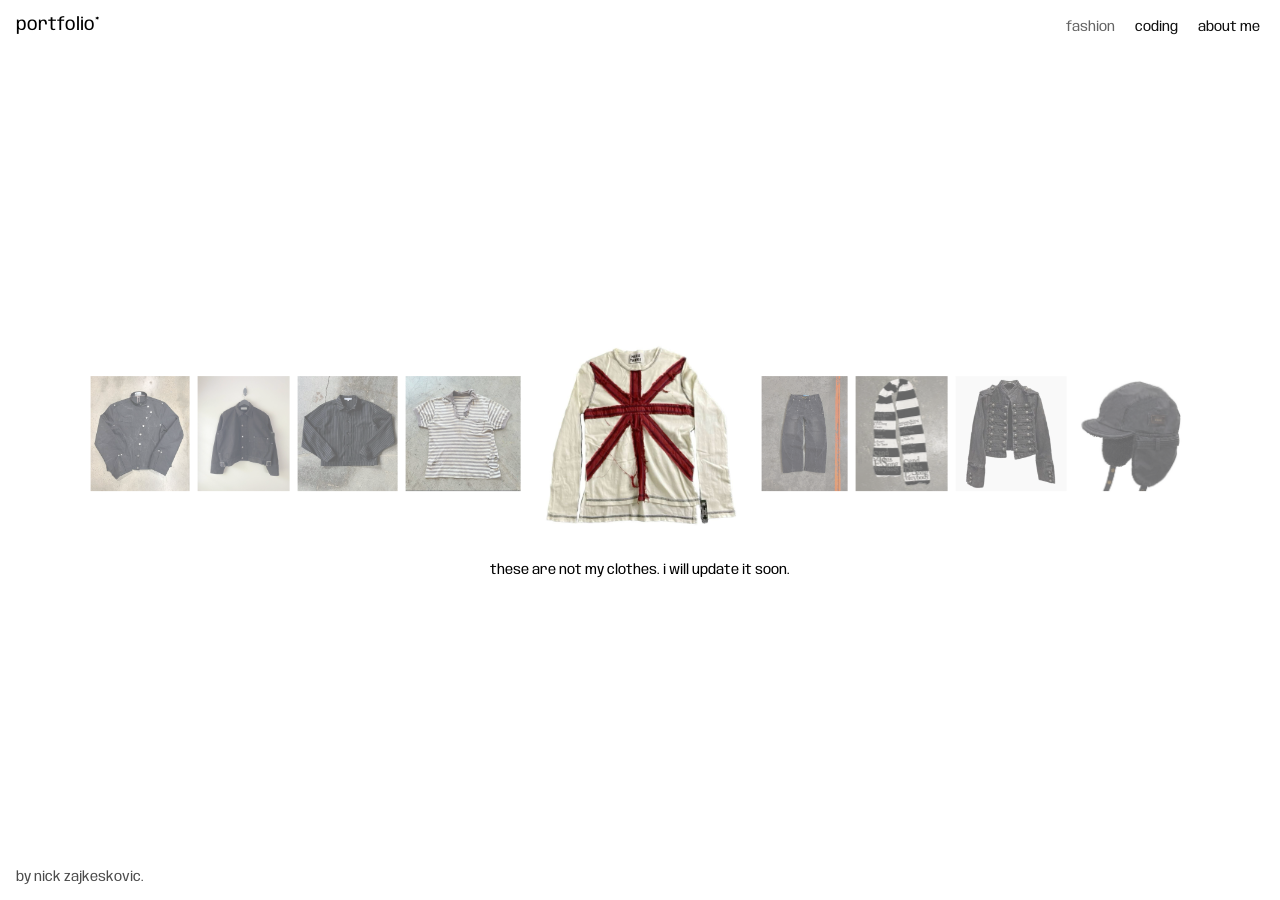
==== docs/index.html @ b52ccbbb "rename directory due to pages issue" ====
<!DOCTYPE html>
<html lang="en">
<head>
  <meta charset="UTF-8" />
  <meta name="viewport" content="width=device-width, initial-scale=1" />
  <title>portfolio*</title>
  <link rel="stylesheet" href="styles.css" />

  <link rel="icon" href="../img/wack.jpg">
  <link rel="preconnect" href="https://fonts.googleapis.com">
  <link rel="preconnect" href="https://fonts.gstatic.com" crossorigin>
  <link href="https://fonts.googleapis.com/css2?family=Anybody:ital,wght@0,100..900;1,100..900&display=swap" rel="stylesheet">
</head>
<body>

  <p class="title">portfolio*</p>
  <p class="author">by nick zajkeskovic.</p>

  <div class="top-nav">
    <a class="current-nav" href="index.html">fashion</a>
    <a href="coding.html">coding</a>
    <a href="about.html">about me</a>
  </div>

  <main class="container">
    <div class="carousel-track-fashion">
      <article class="card">
        <img src="../img/garment1.jpg" alt="garment" />
      </article>
      <article class="card">
        <img src="../img/garment2.jpg" alt="garment" />
      </article>
      <article class="card">
        <img src="../img/garment3.jpg" alt="garment" />
      </article>
      <article class="card">
        <img src="../img/garment4.jpg" alt="garment" />
      </article>
      <article class="display-card">
        <img class="display-card" src="../img/garment5.jpg" alt="garment" />
      </article>
      <article class="card">
        <img src="../img/garment6.jpg" alt="garment" />
      </article>
      <article class="card">
        <img src="../img/garment7.jpg" alt="garment" />
      </article>
      <article class="card">
        <img src="../img/garment8.jpg" alt="garment" />
      </article>
      <article class="card">
        <img src="../img/garment9.jpg" alt="garment" />
      </article>
    </div>
    <p class="caption">these are not my clothes. i will update it soon.</p>
  </main>

  <script src="script.js"></script>
</body>
</html>
---- docs/styles.css ----
/* reset */
* {
  box-sizing: border-box;
  margin: 0;
  padding: 0;
}

body {
  font-family: "Anybody", sans-serif;
  height: 100vh;
  overflow: hidden;
  background: #fff;
}

/* title: top left */
.title {
  position: fixed;
  top: 16px;
  left: 16px;
  font-size: 1.1rem;
}

/* author: bottom left */
.author {
  position: fixed;
  bottom: 16px;
  left: 16px;
  font-size: 0.85rem;
  opacity: 0.7;
}

/* image container: centered horizontally & vertically */
.container {
  position: absolute;
  top: 50%;
  left: 50%;
  transform: translate(-50%, -50%);
  display: flex;
  flex-direction: column;
  justify-content: center;
  align-items: center;
  gap: 8px;
  padding: 8px;
}

/* fashion */
.carousel-track-fashion {
    display: flex;
    align-items: center;
    gap: 0.5em;
}

.carousel-track-fashion .display-card {
  display: flex;
  flex-direction: row;
  align-items: center;
  gap: 2em;
}

.carousel-track-fashion .display-card img {
  max-height: 225px;
  max-width: 225px;
  object-fit: cover;
  flex-shrink: 0;
}

.carousel-track-fashion .card img{
  max-height: 115px;
  max-width: 115px;
  object-fit: cover;
  flex-shrink: 0;
  opacity: 0.6;
}

/* coding */
.carousel-track-coding {
  position: relative;
  display: flex;
  flex-direction: column;
  align-items: center;
  gap: 2em;
}

.carousel-track-coding .display-card img {
  height: 225px;
  width: 225px;
  object-fit: cover;
  flex-shrink: 0;
}

.carousel-track-coding .display-card {
  display: flex;
  flex-direction: row;
  align-items: center;
  gap: 2em;
}

.carousel-track-coding .display-card .project-title {
  font-size: 1rem;
}

.carousel-track-coding .display-card .description {
  font-size: 0.85rem;
}
.carousel-track-coding .card img {
  height: 115px;
  width: 115px;
  object-fit: cover;
  flex-shrink: 0;
  opacity: 0.6;
}

.carousel-track-coding .card p {
  display: none;
}

/* make the container stick to the top-right */
.top-nav {
  display: flex;
  gap: 20px;
  position: absolute;
  top: 20px;         
  right: 20px;     
  font-family: 'Anybody', sans-serif;
  font-size: 0.85rem;
}

.top-nav a {
  text-decoration: none;
  cursor: pointer;
  color: #111;
  transition: color 0.3s ease;
}

.top-nav a:hover {
  color: #656565;
}

a {
  color: inherit;
  cursor: pointer;
}

.top-nav .current-nav {
  color: #656565;
}

.caption {
  padding-top: 0.5em;
  font-size: 0.85rem;
}
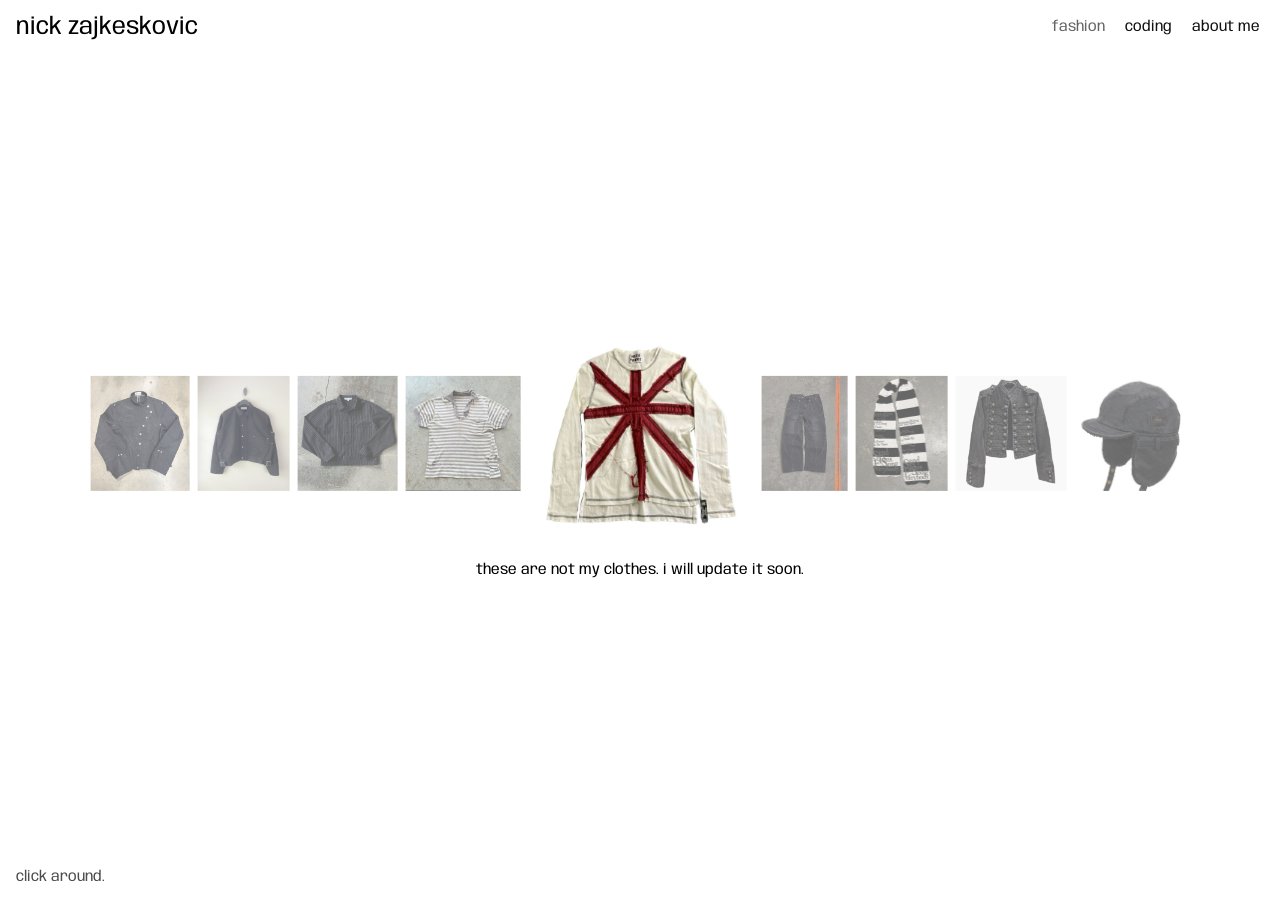
==== commit 217b6465: "slight changes" ====
--- a/docs/index.html
+++ b/docs/index.html
@@ -3,18 +3,18 @@
 <head>
   <meta charset="UTF-8" />
   <meta name="viewport" content="width=device-width, initial-scale=1" />
-  <title>portfolio*</title>
+  <title>nick zajkeskovic</title>
   <link rel="stylesheet" href="styles.css" />
 
-  <link rel="icon" href="../img/wack.jpg">
+  <link rel="icon" href="img/wack.jpg">
   <link rel="preconnect" href="https://fonts.googleapis.com">
   <link rel="preconnect" href="https://fonts.gstatic.com" crossorigin>
   <link href="https://fonts.googleapis.com/css2?family=Anybody:ital,wght@0,100..900;1,100..900&display=swap" rel="stylesheet">
 </head>
 <body>
 
-  <p class="title">portfolio*</p>
-  <p class="author">by nick zajkeskovic.</p>
+  <p class="title">nick zajkeskovic</p>
+  <p class="author">click around.</p>
 
   <div class="top-nav">
     <a class="current-nav" href="index.html">fashion</a>
@@ -25,31 +25,31 @@
   <main class="container">
     <div class="carousel-track-fashion">
       <article class="card">
-        <img src="../img/garment1.jpg" alt="garment" />
+        <img src="img/garment1.jpg" alt="garment" />
       </article>
       <article class="card">
-        <img src="../img/garment2.jpg" alt="garment" />
+        <img src="img/garment2.jpg" alt="garment" />
       </article>
       <article class="card">
-        <img src="../img/garment3.jpg" alt="garment" />
+        <img src="img/garment3.jpg" alt="garment" />
       </article>
       <article class="card">
-        <img src="../img/garment4.jpg" alt="garment" />
+        <img src="img/garment4.jpg" alt="garment" />
       </article>
       <article class="display-card">
-        <img class="display-card" src="../img/garment5.jpg" alt="garment" />
+        <img class="display-card" src="img/garment5.jpg" alt="garment" />
       </article>
       <article class="card">
-        <img src="../img/garment6.jpg" alt="garment" />
+        <img src="img/garment6.jpg" alt="garment" />
       </article>
       <article class="card">
-        <img src="../img/garment7.jpg" alt="garment" />
+        <img src="img/garment7.jpg" alt="garment" />
       </article>
       <article class="card">
-        <img src="../img/garment8.jpg" alt="garment" />
+        <img src="img/garment8.jpg" alt="garment" />
       </article>
       <article class="card">
-        <img src="../img/garment9.jpg" alt="garment" />
+        <img src="img/garment9.jpg" alt="garment" />
       </article>
     </div>
     <p class="caption">these are not my clothes. i will update it soon.</p>
--- a/docs/styles.css
+++ b/docs/styles.css
@@ -17,7 +17,8 @@
   position: fixed;
   top: 16px;
   left: 16px;
-  font-size: 1.1rem;
+  font-size: 1.45rem;
+  z-index: 10; /* Added z-index to ensure it stays above content */
 }
 
 /* author: bottom left */
@@ -25,8 +26,9 @@
   position: fixed;
   bottom: 16px;
   left: 16px;
-  font-size: 0.85rem;
+  font-size: 0.9rem;
   opacity: 0.7;
+  z-index: 10;
 }
 
 /* image container: centered horizontally & vertically */
@@ -96,11 +98,11 @@
 }
 
 .carousel-track-coding .display-card .project-title {
-  font-size: 1rem;
+  font-size: 1.1rem;
 }
 
 .carousel-track-coding .display-card .description {
-  font-size: 0.85rem;
+  font-size: 0.9rem;
 }
 .carousel-track-coding .card img {
   height: 115px;
@@ -122,7 +124,8 @@
   top: 20px;         
   right: 20px;     
   font-family: 'Anybody', sans-serif;
-  font-size: 0.85rem;
+  font-size: 0.9rem;
+  z-index: 10;
 }
 
 .top-nav a {
@@ -147,5 +150,61 @@
 
 .caption {
   padding-top: 0.5em;
-  font-size: 0.85rem;
+  font-size: 0.9rem;
+}
+
+/* for mobile */
+@media (max-width: 768px) {
+  body {
+    /* allow scrolling on mobile, otherwise content gets cut off */
+    overflow-y: auto;
+    overflow-x: hidden;
+    height: auto;
+    min-height: 100vh;
+  }
+
+  /* Rrset the absolute centering for mobile so content flows */
+  .container {
+    position: relative;
+    top: auto;
+    left: auto;
+    transform: none;
+    align-items: center;
+    width: 100%;
+    /* add padding to top (for nav/title) and bottom (for author) */
+    padding: 80px 20px 60px 20px;
+  }
+
+  /* stack Fashion Cards vertically */
+  .carousel-track-fashion {
+    flex-direction: column;
+    width: 100%;
+  }
+
+  .carousel-track-fashion .display-card {
+    flex-direction: column;
+    text-align: center;
+    gap: 1em;
+  }
+  
+  /* stack coding cards vertically */
+  .carousel-track-coding .display-card {
+    flex-direction: column;
+    text-align: center;
+    gap: 1em;
+  }
+
+  /* ensure images shrink if screen is very narrow */
+  .carousel-track-fashion .display-card img,
+  .carousel-track-coding .display-card img {
+    max-width: 100%;
+    height: auto;
+  }
+
+  /* adjust smaller thumbnails to wrap nicely if needed */
+  .carousel-track-fashion .card img,
+  .carousel-track-coding .card img {
+    max-width: 80px;
+    max-height: 80px;
+  }
 }
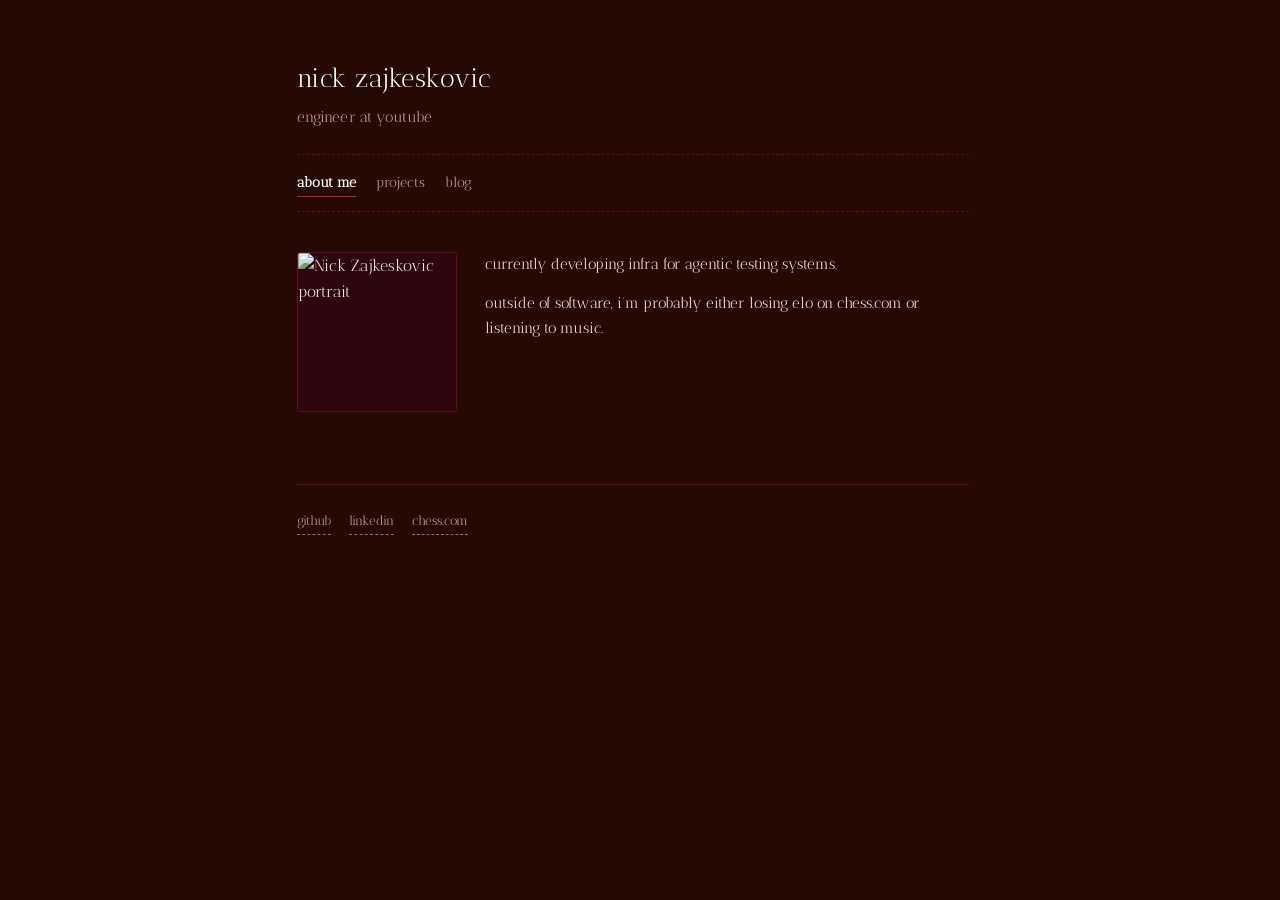
==== commit f2d92539: "changes" ====
--- a/docs/index.html
+++ b/docs/index.html
@@ -3,58 +3,69 @@
 <head>
   <meta charset="UTF-8" />
   <meta name="viewport" content="width=device-width, initial-scale=1" />
-  <title>nick zajkeskovic</title>
+  <title>nick zajkeskovic // about</title>
+  <meta name="description" content="Nick Zajkeskovic - Software Engineer at YouTube. Building ML systems, exploratory interfaces, and spatial computing tools." />
+  <link rel="icon" href="img/favicon.jpg" />
+
+  <!-- Google Fonts: Antic Didone & JetBrains Mono -->
+  <link rel="preconnect" href="https://fonts.googleapis.com" />
+  <link rel="preconnect" href="https://fonts.gstatic.com" crossorigin />
+  <link href="https://fonts.googleapis.com/css2?family=Antic+Didone&family=JetBrains+Mono:ital,wght@0,300..700;1,300..700&display=swap" rel="stylesheet" />
+
   <link rel="stylesheet" href="styles.css" />
-
-  <link rel="icon" href="img/wack.jpg">
-  <link rel="preconnect" href="https://fonts.googleapis.com">
-  <link rel="preconnect" href="https://fonts.gstatic.com" crossorigin>
-  <link href="https://fonts.googleapis.com/css2?family=Anybody:ital,wght@0,100..900;1,100..900&display=swap" rel="stylesheet">
 </head>
 <body>
 
-  <p class="title">nick zajkeskovic</p>
-  <p class="author">click around.</p>
+  <div class="page-wrapper">
+    <!-- Header -->
+    <header class="site-header">
+      <div class="hero-identity">
+        <h1 class="name"><a href="index.html">nick zajkeskovic</a></h1>
+        <p class="role">engineer at youtube</p>
+      </div>
 
-  <div class="top-nav">
-    <a class="current-nav" href="index.html">fashion</a>
-    <a href="coding.html">coding</a>
-    <a href="about.html">about me</a>
+      <nav class="site-nav" aria-label="Main Navigation">
+        <a href="index.html" class="nav-link active">about me</a>
+        <a href="projects.html" class="nav-link">projects</a>
+        <a href="blog.html" class="nav-link">blog</a>
+      </nav>
+    </header>
+
+    <main>
+      <!-- About Section -->
+      <section class="section">
+        <div class="about-intro-grid">
+          <div class="about-portrait-wrap photo-card" data-src="img/me.JPG" data-caption="nick zajkeskovic // self portrait">
+            <img src="img/me.JPG" alt="Nick Zajkeskovic portrait" loading="lazy" />
+          </div>
+
+          <div class="about-bio-text">
+            <p>
+              currently developing infra for agentic testing systems.
+            </p>
+            <p>
+              outside of software, i'm probably either losing elo on chess.com or listening to music.
+            </p>
+          </div>
+        </div>
+      </section>
+
+    </main>
+
+    <!-- Footer -->
+    <footer class="site-footer">
+      <div class="connect-links">
+        <a class="connect-link" href="https://github.com/nzajk" target="_blank" rel="noopener noreferrer">
+          github
+        </a>
+        <a class="connect-link" href="https://www.linkedin.com/in/nick-zajkeskovic/" target="_blank" rel="noopener noreferrer">
+          linkedin
+        </a>
+        <a class="connect-link" href="https://www.chess.com/member/nzajk">
+          chess.com
+        </a>
+      </div>
+    </footer>
   </div>
-
-  <main class="container">
-    <div class="carousel-track-fashion">
-      <article class="card">
-        <img src="img/garment1.jpg" alt="garment" />
-      </article>
-      <article class="card">
-        <img src="img/garment2.jpg" alt="garment" />
-      </article>
-      <article class="card">
-        <img src="img/garment3.jpg" alt="garment" />
-      </article>
-      <article class="card">
-        <img src="img/garment4.jpg" alt="garment" />
-      </article>
-      <article class="display-card">
-        <img class="display-card" src="img/garment5.jpg" alt="garment" />
-      </article>
-      <article class="card">
-        <img src="img/garment6.jpg" alt="garment" />
-      </article>
-      <article class="card">
-        <img src="img/garment7.jpg" alt="garment" />
-      </article>
-      <article class="card">
-        <img src="img/garment8.jpg" alt="garment" />
-      </article>
-      <article class="card">
-        <img src="img/garment9.jpg" alt="garment" />
-      </article>
-    </div>
-    <p class="caption">these are not my clothes. i will update it soon.</p>
-  </main>
-
-  <script src="script.js"></script>
 </body>
 </html>
--- a/docs/styles.css
+++ b/docs/styles.css
@@ -1,210 +1,944 @@
-/* reset */
-* {
+:root {
+  --bg: #fafafa;
+  --bg-subtle: #f4f4f6;
+  --bg-card: #ffffff;
+  --border: #e4e4e7;
+  --border-subtle: #efeff2;
+  --border-focus: #18181b;
+  --text: #18181b;
+  --text-muted: #52525b;
+  --text-faint: #8e8e99;
+  --accent: #09090b;
+  --tag-bg: #ececee;
+  --code-bg: #f4f4f5;
+  --overlay-bg: rgba(12, 14, 18, 0.92);
+  --font-main: "Antic Didone", Georgia, "Times New Roman", serif;
+  --font-mono: "Antic Didone", Georgia, serif;
+  --radius: 3px;
+  --transition: all 0.18s ease;
+}
+
+@media (prefers-color-scheme: light) {
+  :root:not([data-theme="light"]) {
+    --bg: #250902;
+    --bg-subtle: #38040e;
+    --bg-card: #2d060f;
+    --border: #640d14;
+    --border-subtle: #450811;
+    --border-focus: #ad2831;
+    --text: #fcedeb;
+    --text-muted: #d4a3a1;
+    --text-faint: #9b6567;
+    --accent: #ffffff;
+    --brand-red: #ad2831;
+    --tag-bg: #38040e;
+    --code-bg: #38040e;
+    --overlay-bg: rgba(37, 9, 2, 0.94);
+  }
+}
+
+[data-theme="dark"] {
+  --bg: #250902;
+  --bg-subtle: #38040e;
+  --bg-card: #2d060f;
+  --border: #640d14;
+  --border-subtle: #450811;
+  --border-focus: #ad2831;
+  --text: #fcedeb;
+  --text-muted: #d4a3a1;
+  --text-faint: #9b6567;
+  --accent: #ffffff;
+  --brand-red: #ad2831;
+  --tag-bg: #38040e;
+  --code-bg: #38040e;
+  --overlay-bg: rgba(37, 9, 2, 0.94);
+}
+
+[data-theme="light"] {
+  --bg: #fafafa;
+  --bg-subtle: #f4f4f6;
+  --bg-card: #ffffff;
+  --border: #e4e4e7;
+  --border-subtle: #efeff2;
+  --border-focus: #18181b;
+  --text: #18181b;
+  --text-muted: #52525b;
+  --text-faint: #8e8e99;
+  --accent: #09090b;
+  --tag-bg: #ececee;
+  --code-bg: #f4f4f5;
+  --overlay-bg: rgba(12, 14, 18, 0.92);
+}
+
+/* Base Reset */
+*, *::before, *::after {
   box-sizing: border-box;
   margin: 0;
   padding: 0;
 }
 
+html {
+  font-family: var(--font-main);
+  font-size: 15.5px;
+  line-height: 1.7;
+  background-color: var(--bg);
+  color: var(--text);
+  scroll-behavior: smooth;
+  scrollbar-gutter: stable;
+  -webkit-font-smoothing: antialiased;
+  -moz-osx-font-smoothing: grayscale;
+}
+
 body {
-  font-family: "Anybody", sans-serif;
-  height: 100vh;
+  min-height: 100vh;
+  overflow-x: hidden;
+  background-color: var(--bg);
+  color: var(--text);
+  transition: background-color 0.2s ease, color 0.2s ease;
+}
+
+::selection {
+  background: var(--text);
+  color: var(--bg);
+}
+
+[data-theme="dark"] ::selection {
+  background: #800e13;
+  color: #fcedeb;
+}
+
+a {
+  color: inherit;
+  text-decoration: underline;
+  text-decoration-thickness: 1px;
+  text-underline-offset: 3px;
+  cursor: pointer;
+  transition: opacity 0.15s ease, color 0.15s ease;
+}
+
+a:hover {
+  color: var(--accent);
+  opacity: 0.8;
+}
+
+button {
+  font-family: inherit;
+  font-size: inherit;
+  cursor: pointer;
+}
+
+/* Page Layout */
+.page-wrapper {
+  max-width: 720px;
+  margin: 0 auto;
+  padding: 56px 24px 96px;
+}
+
+/* Site Header */
+.site-header {
+  margin-bottom: 40px;
+}
+
+.header-top {
+  display: flex;
+  justify-content: flex-end;
+  align-items: center;
+  gap: 16px;
+  margin-bottom: 24px;
+}
+
+.system-status {
+  font-size: 0.82rem;
+  color: var(--text-muted);
+  display: flex;
+  align-items: center;
+  gap: 8px;
+  letter-spacing: -0.01em;
+}
+
+.status-dot {
+  display: inline-block;
+  width: 7px;
+  height: 7px;
+  border-radius: 50%;
+  background-color: #22c55e;
+  box-shadow: 0 0 6px rgba(34, 197, 94, 0.5);
+  animation: pulse 2.5s infinite;
+}
+
+@keyframes pulse {
+  0%, 100% { opacity: 1; transform: scale(1); }
+  50% { opacity: 0.45; transform: scale(0.9); }
+}
+
+.theme-toggle-btn {
+  background: none;
+  border: 1px solid var(--border);
+  padding: 4px 10px;
+  font-size: 0.78rem;
+  color: var(--text-muted);
+  border-radius: var(--radius);
+  transition: var(--transition);
+}
+
+.theme-toggle-btn:hover {
+  color: var(--text);
+  border-color: var(--border-focus);
+  background-color: var(--bg-subtle);
+}
+
+.hero-identity {
+  margin-bottom: 24px;
+}
+
+.name {
+  font-size: 1.7rem;
+  font-weight: 400;
+  letter-spacing: 0.02em;
+  margin-bottom: 4px;
+}
+
+.name a {
+  text-decoration: none;
+  color: var(--accent);
+}
+
+.name a:hover {
+  opacity: 1;
+}
+
+.role {
+  font-size: 0.95rem;
+  color: var(--text-muted);
+  letter-spacing: 0.01em;
+}
+
+/* Site Navigation */
+.site-nav {
+  display: flex;
+  flex-wrap: wrap;
+  gap: 20px;
+  padding: 14px 0;
+  border-top: 1px dashed var(--border);
+  border-bottom: 1px dashed var(--border);
+  margin-top: 20px;
+}
+
+.nav-link {
+  text-decoration: none;
+  font-size: 0.88rem;
+  color: var(--text-muted);
+  transition: color 0.15s ease, border-color 0.15s ease;
+  padding: 2px 0;
+  position: relative;
+}
+
+.nav-link:hover {
+  color: var(--text);
+  opacity: 1;
+}
+
+.nav-link.active {
+  color: var(--accent);
+  font-weight: 600;
+  border-bottom: 1.5px solid var(--border-focus);
+}
+
+/* Section Common */
+.section {
+  margin-top: 40px;
+}
+
+.section-header {
+  display: flex;
+  align-items: baseline;
+  justify-content: space-between;
+  margin-bottom: 24px;
+  border-bottom: 1px solid var(--border-subtle);
+  padding-bottom: 10px;
+}
+
+.section-title {
+  font-size: 0.92rem;
+  font-weight: 600;
+  color: var(--text);
+  letter-spacing: 0.02em;
+}
+
+.section-meta {
+  font-size: 0.8rem;
+  color: var(--text-faint);
+}
+
+/* ==========================================================================
+   About Me Page Specifics
+   ========================================================================== */
+
+.about-intro-grid {
+  display: flex;
+  flex-direction: column;
+  gap: 24px;
+  margin-bottom: 32px;
+}
+
+@media (min-width: 580px) {
+  .about-intro-grid {
+    flex-direction: row;
+    align-items: flex-start;
+    gap: 28px;
+  }
+}
+
+.about-portrait-wrap {
+  flex-shrink: 0;
+  width: 160px;
+  height: 160px;
+  border: 1px solid var(--border);
+  border-radius: var(--radius);
   overflow: hidden;
-  background: #fff;
-}
-
-/* title: top left */
-.title {
+  background: var(--bg-subtle);
+  position: relative;
+}
+
+.about-portrait-wrap img {
+  width: 100%;
+  height: 100%;
+  object-fit: cover;
+  display: block;
+  filter: grayscale(0%);
+}
+
+.about-bio-text {
+  flex-grow: 1;
+  font-size: 0.94rem;
+  color: var(--text);
+  line-height: 1.72;
+}
+
+.about-bio-text p + p {
+  margin-top: 14px;
+}
+
+.about-details-card {
+  border: 1px solid var(--border);
+  border-radius: var(--radius);
+  background: var(--bg-card);
+  padding: 20px 22px;
+  margin-top: 24px;
+  display: flex;
+  flex-direction: column;
+  gap: 12px;
+}
+
+.detail-row {
+  display: flex;
+  flex-direction: column;
+  gap: 4px;
+  padding-bottom: 12px;
+  border-bottom: 1px dashed var(--border-subtle);
+}
+
+.detail-row:last-child {
+  border-bottom: none;
+  padding-bottom: 0;
+}
+
+@media (min-width: 540px) {
+  .detail-row {
+    flex-direction: row;
+    align-items: baseline;
+    gap: 16px;
+  }
+  .detail-label {
+    width: 120px;
+    flex-shrink: 0;
+  }
+}
+
+.detail-label {
+  font-size: 0.8rem;
+  color: var(--text-faint);
+}
+
+.detail-val {
+  font-size: 0.88rem;
+  color: var(--text);
+}
+
+/* Photography Grid */
+.photo-lead {
+  font-size: 0.85rem;
+  color: var(--text-muted);
+  margin-bottom: 16px;
+}
+
+.photo-grid {
+  display: grid;
+  grid-template-columns: repeat(2, 1fr);
+  gap: 12px;
+}
+
+@media (min-width: 580px) {
+  .photo-grid {
+    grid-template-columns: repeat(4, 1fr);
+  }
+}
+
+.photo-card {
+  position: relative;
+  border: 1px solid var(--border);
+  border-radius: var(--radius);
+  overflow: hidden;
+  background: var(--bg-card);
+  cursor: pointer;
+  aspect-ratio: 1 / 1;
+}
+
+.photo-card img {
+  width: 100%;
+  height: 100%;
+  object-fit: cover;
+  display: block;
+  filter: grayscale(20%);
+  transition: transform 0.3s ease, filter 0.3s ease;
+}
+
+.photo-card-info {
+  position: absolute;
+  bottom: 0;
+  left: 0;
+  right: 0;
+  padding: 8px 10px;
+  background: linear-gradient(to top, rgba(0, 0, 0, 0.8), transparent);
+  color: #fff;
+  font-size: 0.72rem;
+  opacity: 0;
+  transform: translateY(4px);
+  transition: opacity 0.2s ease, transform 0.2s ease;
+}
+
+/* ==========================================================================
+   Projects Page Specifics (Big Photos, Text with Links)
+   ========================================================================== */
+
+.projects-lead {
+  font-size: 0.9rem;
+  color: var(--text-muted);
+  margin-bottom: 28px;
+  line-height: 1.65;
+}
+
+.projects-list {
+  display: flex;
+  flex-direction: column;
+  gap: 40px;
+}
+
+.project-item {
+  border: 1px solid var(--border);
+  border-radius: var(--radius);
+  background: var(--bg-card);
+  padding: 24px;
+  transition: border-color 0.2s ease, box-shadow 0.2s ease;
+}
+
+@media (min-width: 580px) {
+  .project-item {
+    padding: 30px;
+  }
+}
+
+.project-item:hover {
+  border-color: var(--border-focus);
+}
+
+/* Horizontal Project Item (Picture and description in line horizontally) */
+.project-horizontal {
+  display: flex;
+  flex-direction: column;
+  gap: 20px;
+}
+
+@media (min-width: 580px) {
+  .project-horizontal {
+    display: grid;
+    grid-template-columns: 220px 1fr;
+    gap: 24px;
+    align-items: start;
+    padding: 24px;
+  }
+}
+
+@media (min-width: 680px) {
+  .project-horizontal {
+    grid-template-columns: 240px 1fr;
+    gap: 26px;
+    padding: 26px;
+  }
+}
+
+.project-media-col {
+  width: 100%;
+}
+
+.project-horizontal .project-media-wrap {
+  margin: 0;
+  width: 100%;
+  aspect-ratio: 4 / 5;
+  border: 1px solid var(--border);
+  border-radius: var(--radius);
+  overflow: hidden;
+  background: var(--bg-subtle);
+  display: flex;
+  align-items: center;
+  justify-content: center;
+  position: relative;
+  cursor: pointer;
+}
+
+.project-horizontal .project-media-wrap img {
+  width: 100%;
+  height: 100%;
+  max-height: none;
+  object-fit: contain;
+  display: block;
+  background-color: var(--bg-subtle);
+  transition: transform 0.25s ease;
+}
+
+.project-horizontal:hover .project-media-wrap img {
+  transform: scale(1.02);
+}
+
+.project-content-col {
+  display: flex;
+  flex-direction: column;
+  justify-content: flex-start;
+  min-width: 0;
+}
+
+.project-content-col .project-header {
+  margin-bottom: 12px;
+}
+
+.project-content-col .project-desc {
+  margin-bottom: 12px;
+}
+
+.project-content-col .project-links {
+  margin-top: 14px;
+  padding-top: 14px;
+}
+
+.project-header {
+  display: flex;
+  flex-direction: column;
+  gap: 8px;
+  margin-bottom: 12px;
+}
+
+@media (min-width: 540px) {
+  .project-header {
+    flex-direction: row;
+    justify-content: space-between;
+    align-items: flex-start;
+  }
+}
+
+.project-title-link {
+  font-size: 1.25rem;
+  font-weight: 400;
+  color: var(--accent);
+  text-decoration: none;
+  display: inline-flex;
+  align-items: center;
+  gap: 6px;
+  letter-spacing: 0.02em;
+}
+
+.project-tags {
+  display: flex;
+  flex-wrap: wrap;
+  gap: 6px;
+  font-size: 0.74rem;
+  color: var(--text-muted);
+}
+
+.project-tags span {
+  background-color: var(--tag-bg);
+  padding: 2px 7px;
+  border-radius: var(--radius);
+}
+
+/* Big Photos for Projects */
+.project-media-wrap {
+  margin: 18px 0;
+  border: 1px solid var(--border);
+  border-radius: var(--radius);
+  overflow: hidden;
+  background: var(--bg-subtle);
+  position: relative;
+  display: flex;
+  align-items: center;
+  justify-content: center;
+  cursor: pointer;
+}
+
+.project-media-wrap img {
+  width: 100%;
+  height: auto;
+  max-height: 520px;
+  object-fit: contain;
+  display: block;
+  background-color: var(--bg-subtle);
+  transition: transform 0.25s ease, opacity 0.2s ease;
+}
+
+.project-item:hover .project-media-wrap img {
+  transform: scale(1.012);
+}
+
+.project-media-caption {
+  position: absolute;
+  bottom: 8px;
+  right: 10px;
+  font-size: 0.72rem;
+  color: #fff;
+  background: rgba(0, 0, 0, 0.65);
+  padding: 2px 8px;
+  border-radius: var(--radius);
+  backdrop-filter: blur(4px);
+  pointer-events: none;
+  opacity: 0;
+  transition: opacity 0.2s ease;
+}
+
+.project-media-wrap:hover .project-media-caption {
+  opacity: 1;
+}
+
+/* Project Text */
+.project-desc {
+  font-size: 0.92rem;
+  color: var(--text);
+  line-height: 1.7;
+  margin-bottom: 14px;
+}
+
+.project-highlights {
+  list-style: none;
+  margin: 14px 0 18px;
+  display: flex;
+  flex-direction: column;
+  gap: 6px;
+}
+
+.project-highlights li {
+  font-size: 0.85rem;
+  color: var(--text-muted);
+  display: flex;
+  align-items: baseline;
+  gap: 8px;
+}
+
+.project-highlights li::before {
+  content: "→";
+  color: var(--text-faint);
+}
+
+/* Project Links */
+.project-links {
+  display: flex;
+  flex-wrap: wrap;
+  gap: 12px;
+  margin-top: 18px;
+  padding-top: 16px;
+  border-top: 1px dashed var(--border-subtle);
+}
+
+.project-action-link {
+  display: inline-flex;
+  align-items: center;
+  gap: 6px;
+  font-size: 0.82rem;
+  font-weight: 500;
+  text-decoration: none;
+  padding: 6px 12px;
+  border: 1px solid var(--border);
+  border-radius: var(--radius);
+  background: var(--bg-subtle);
+  color: var(--text);
+  transition: var(--transition);
+}
+
+.project-action-link:hover {
+  background: var(--text);
+  color: var(--bg);
+  border-color: var(--text);
+  opacity: 1;
+  text-decoration: none;
+}
+
+.project-action-link.secondary {
+  background: transparent;
+  border-color: var(--border-subtle);
+  color: var(--text-muted);
+}
+
+.project-action-link.secondary:hover {
+  border-color: var(--border-focus);
+  color: var(--text);
+  background: var(--bg-subtle);
+}
+
+/* ==========================================================================
+   Blog Page Specifics
+   ========================================================================== */
+
+.blog-lead {
+  font-size: 0.88rem;
+  color: var(--text-muted);
+  margin-bottom: 28px;
+  line-height: 1.65;
+}
+
+.blog-list {
+  display: flex;
+  flex-direction: column;
+  gap: 28px;
+}
+
+.blog-item {
+  border: 1px solid var(--border);
+  border-radius: var(--radius);
+  background: var(--bg-card);
+  padding: 24px 26px;
+  transition: border-color 0.2s ease;
+}
+
+.blog-item:hover {
+  border-color: var(--border-focus);
+}
+
+.blog-item-header {
+  display: flex;
+  flex-direction: column;
+  gap: 4px;
+  margin-bottom: 14px;
+}
+
+.blog-item-meta {
+  display: flex;
+  flex-wrap: wrap;
+  align-items: center;
+  gap: 10px;
+  font-size: 0.78rem;
+  color: var(--text-faint);
+}
+
+.blog-item-tag {
+  color: var(--text-muted);
+  background-color: var(--tag-bg);
+  padding: 1px 6px;
+  border-radius: var(--radius);
+}
+
+.blog-item-title {
+  font-size: 1.25rem;
+  font-weight: 400;
+  color: var(--accent);
+  letter-spacing: 0.02em;
+  margin-top: 2px;
+}
+
+.blog-item-body {
+  font-size: 0.92rem;
+  color: var(--text);
+  line-height: 1.75;
+}
+
+.blog-item-body p + p {
+  margin-top: 12px;
+}
+
+.blog-item-body blockquote {
+  border-left: 2px solid var(--border-focus);
+  padding-left: 14px;
+  margin: 14px 0;
+  color: var(--text-muted);
+  font-style: italic;
+}
+
+.blog-item-body code {
+  font-family: "JetBrains Mono", monospace;
+  background-color: var(--code-bg);
+  padding: 2px 6px;
+  border-radius: var(--radius);
+  font-size: 0.85em;
+  border: 1px solid var(--border-subtle);
+}
+
+/* ==========================================================================
+   Connect / Footer Section
+   ========================================================================== */
+
+.connect-links {
+  display: flex;
+  flex-wrap: wrap;
+  gap: 12px 18px;
+  font-size: 0.86rem;
+}
+
+.connect-link {
+  display: inline-flex;
+  align-items: center;
+  gap: 4px;
+  text-decoration: none;
+  color: var(--text-muted);
+  border-bottom: 1px dashed var(--text-faint);
+  padding-bottom: 2px;
+  transition: var(--transition);
+}
+
+.connect-link:hover {
+  color: var(--accent);
+  border-bottom-style: solid;
+  border-bottom-color: var(--accent);
+  opacity: 1;
+}
+
+.site-footer {
+  margin-top: 72px;
+  padding-top: 24px;
+  border-top: 1px solid var(--border);
+  display: flex;
+  flex-direction: column;
+  gap: 14px;
+  font-size: 0.82rem;
+  color: var(--text-faint);
+}
+
+@media (min-width: 580px) {
+  .site-footer {
+    flex-direction: row;
+    justify-content: space-between;
+    align-items: center;
+  }
+}
+
+.footer-nav {
+  display: flex;
+  gap: 14px;
+}
+
+.footer-nav a {
+  color: var(--text-faint);
+  text-decoration: none;
+}
+
+.footer-nav a:hover {
+  color: var(--text);
+  text-decoration: underline;
+}
+
+/* ==========================================================================
+   Lightbox Modal
+   ========================================================================== */
+
+.lightbox-modal {
   position: fixed;
-  top: 16px;
-  left: 16px;
-  font-size: 1.45rem;
-  z-index: 10; /* Added z-index to ensure it stays above content */
-}
-
-/* author: bottom left */
-.author {
-  position: fixed;
-  bottom: 16px;
-  left: 16px;
-  font-size: 0.9rem;
-  opacity: 0.7;
-  z-index: 10;
-}
-
-/* image container: centered horizontally & vertically */
-.container {
+  inset: 0;
+  background-color: var(--overlay-bg);
+  backdrop-filter: blur(8px);
+  -webkit-backdrop-filter: blur(8px);
+  z-index: 1000;
+  display: flex;
+  flex-direction: column;
+  justify-content: center;
+  align-items: center;
+  padding: 24px;
+  opacity: 0;
+  pointer-events: none;
+  transition: opacity 0.22s ease;
+}
+
+.lightbox-modal.active {
+  opacity: 1;
+  pointer-events: auto;
+}
+
+.lightbox-content {
+  max-width: 90vw;
+  max-height: 82vh;
+  display: flex;
+  flex-direction: column;
+  align-items: center;
+  position: relative;
+}
+
+.lightbox-img {
+  max-width: 100%;
+  max-height: 75vh;
+  object-fit: contain;
+  border: 1px solid rgba(255, 255, 255, 0.15);
+  box-shadow: 0 12px 48px rgba(0, 0, 0, 0.6);
+  border-radius: var(--radius);
+}
+
+.lightbox-meta {
+  margin-top: 14px;
+  display: flex;
+  justify-content: space-between;
+  align-items: center;
+  width: 100%;
+  color: #fff;
+  font-size: 0.82rem;
+}
+
+.lightbox-caption {
+  color: #e2e8f0;
+}
+
+.lightbox-controls {
+  position: absolute;
+  top: 20px;
+  right: 20px;
+  display: flex;
+  gap: 12px;
+  z-index: 1010;
+}
+
+.lightbox-btn {
+  background: rgba(255, 255, 255, 0.1);
+  border: 1px solid rgba(255, 255, 255, 0.2);
+  color: #fff;
+  padding: 6px 12px;
+  border-radius: var(--radius);
+  font-size: 0.8rem;
+  transition: background 0.15s ease;
+}
+
+.lightbox-btn:hover {
+  background: rgba(255, 255, 255, 0.25);
+}
+
+.lightbox-nav-btn {
   position: absolute;
   top: 50%;
-  left: 50%;
-  transform: translate(-50%, -50%);
-  display: flex;
-  flex-direction: column;
-  justify-content: center;
-  align-items: center;
-  gap: 8px;
-  padding: 8px;
-}
-
-/* fashion */
-.carousel-track-fashion {
-    display: flex;
-    align-items: center;
-    gap: 0.5em;
-}
-
-.carousel-track-fashion .display-card {
-  display: flex;
-  flex-direction: row;
-  align-items: center;
-  gap: 2em;
-}
-
-.carousel-track-fashion .display-card img {
-  max-height: 225px;
-  max-width: 225px;
-  object-fit: cover;
-  flex-shrink: 0;
-}
-
-.carousel-track-fashion .card img{
-  max-height: 115px;
-  max-width: 115px;
-  object-fit: cover;
-  flex-shrink: 0;
-  opacity: 0.6;
-}
-
-/* coding */
-.carousel-track-coding {
-  position: relative;
-  display: flex;
-  flex-direction: column;
-  align-items: center;
-  gap: 2em;
-}
-
-.carousel-track-coding .display-card img {
-  height: 225px;
-  width: 225px;
-  object-fit: cover;
-  flex-shrink: 0;
-}
-
-.carousel-track-coding .display-card {
-  display: flex;
-  flex-direction: row;
-  align-items: center;
-  gap: 2em;
-}
-
-.carousel-track-coding .display-card .project-title {
+  transform: translateY(-50%);
+  background: rgba(0, 0, 0, 0.45);
+  border: 1px solid rgba(255, 255, 255, 0.15);
+  color: #fff;
+  padding: 12px 14px;
   font-size: 1.1rem;
-}
-
-.carousel-track-coding .display-card .description {
-  font-size: 0.9rem;
-}
-.carousel-track-coding .card img {
-  height: 115px;
-  width: 115px;
-  object-fit: cover;
-  flex-shrink: 0;
-  opacity: 0.6;
-}
-
-.carousel-track-coding .card p {
-  display: none;
-}
-
-/* make the container stick to the top-right */
-.top-nav {
-  display: flex;
-  gap: 20px;
-  position: absolute;
-  top: 20px;         
-  right: 20px;     
-  font-family: 'Anybody', sans-serif;
-  font-size: 0.9rem;
-  z-index: 10;
-}
-
-.top-nav a {
-  text-decoration: none;
+  border-radius: var(--radius);
   cursor: pointer;
-  color: #111;
-  transition: color 0.3s ease;
-}
-
-.top-nav a:hover {
-  color: #656565;
-}
-
-a {
-  color: inherit;
-  cursor: pointer;
-}
-
-.top-nav .current-nav {
-  color: #656565;
-}
-
-.caption {
-  padding-top: 0.5em;
-  font-size: 0.9rem;
-}
-
-/* for mobile */
-@media (max-width: 768px) {
-  body {
-    /* allow scrolling on mobile, otherwise content gets cut off */
-    overflow-y: auto;
-    overflow-x: hidden;
-    height: auto;
-    min-height: 100vh;
-  }
-
-  /* Rrset the absolute centering for mobile so content flows */
-  .container {
-    position: relative;
-    top: auto;
-    left: auto;
-    transform: none;
-    align-items: center;
-    width: 100%;
-    /* add padding to top (for nav/title) and bottom (for author) */
-    padding: 80px 20px 60px 20px;
-  }
-
-  /* stack Fashion Cards vertically */
-  .carousel-track-fashion {
-    flex-direction: column;
-    width: 100%;
-  }
-
-  .carousel-track-fashion .display-card {
-    flex-direction: column;
-    text-align: center;
-    gap: 1em;
-  }
-  
-  /* stack coding cards vertically */
-  .carousel-track-coding .display-card {
-    flex-direction: column;
-    text-align: center;
-    gap: 1em;
-  }
-
-  /* ensure images shrink if screen is very narrow */
-  .carousel-track-fashion .display-card img,
-  .carousel-track-coding .display-card img {
-    max-width: 100%;
-    height: auto;
-  }
-
-  /* adjust smaller thumbnails to wrap nicely if needed */
-  .carousel-track-fashion .card img,
-  .carousel-track-coding .card img {
-    max-width: 80px;
-    max-height: 80px;
-  }
-}+  transition: background 0.15s ease;
+}
+
+.lightbox-nav-btn:hover {
+  background: rgba(0, 0, 0, 0.8);
+}
+
+.lightbox-prev { left: 24px; }
+.lightbox-next { right: 24px; }
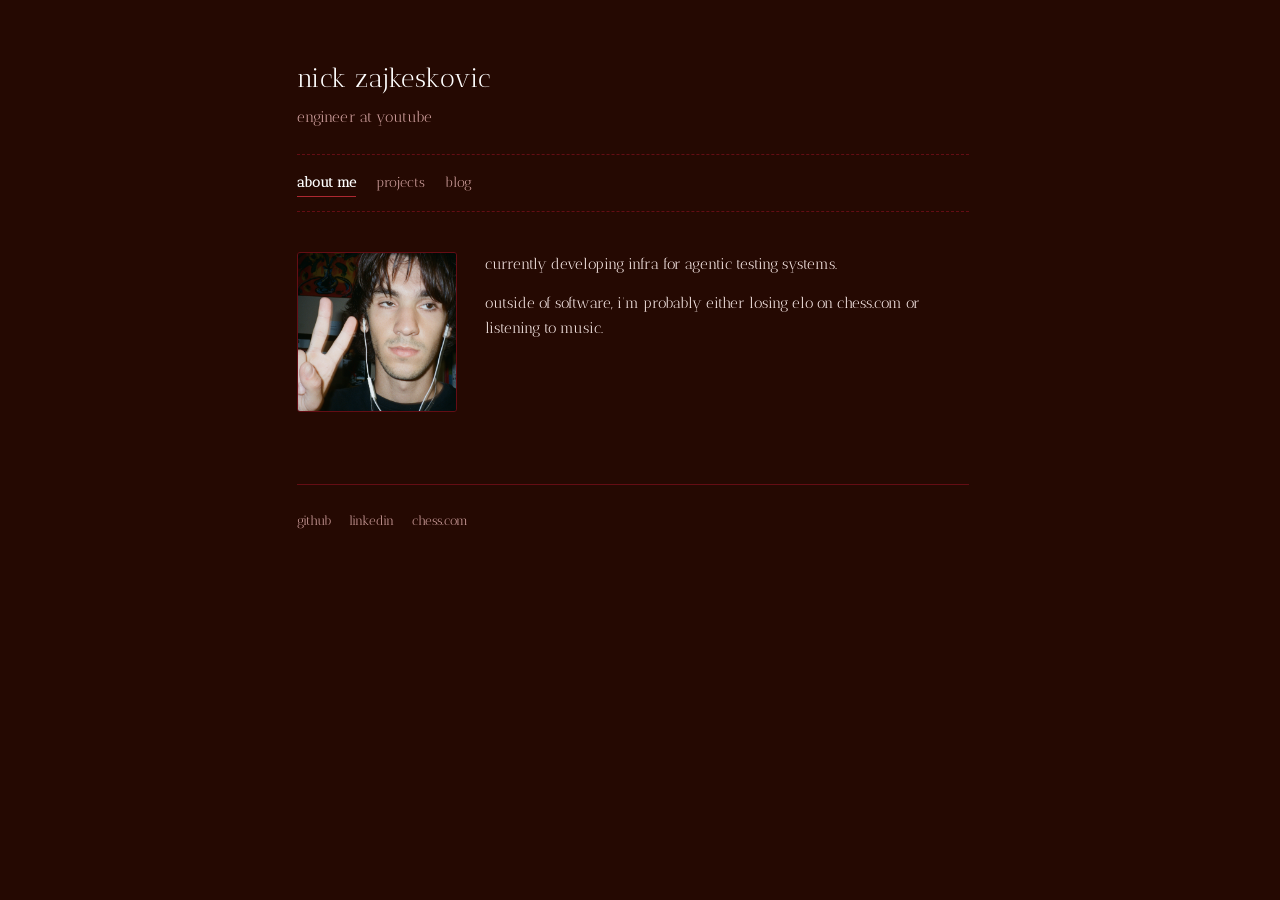
==== commit 4598caaf: "changes" ====
--- a/docs/index.html
+++ b/docs/index.html
@@ -36,7 +36,7 @@
       <section class="section">
         <div class="about-intro-grid">
           <div class="about-portrait-wrap photo-card" data-src="img/me.JPG" data-caption="nick zajkeskovic // self portrait">
-            <img src="img/me.JPG" alt="Nick Zajkeskovic portrait" loading="lazy" />
+            <img src="img/me.jpg" alt="Nick Zajkeskovic portrait" loading="lazy" />
           </div>
 
           <div class="about-bio-text">
--- a/docs/styles.css
+++ b/docs/styles.css
@@ -795,15 +795,12 @@
   gap: 4px;
   text-decoration: none;
   color: var(--text-muted);
-  border-bottom: 1px dashed var(--text-faint);
   padding-bottom: 2px;
   transition: var(--transition);
 }
 
 .connect-link:hover {
   color: var(--accent);
-  border-bottom-style: solid;
-  border-bottom-color: var(--accent);
   opacity: 1;
 }
 
@@ -834,11 +831,6 @@
 .footer-nav a {
   color: var(--text-faint);
   text-decoration: none;
-}
-
-.footer-nav a:hover {
-  color: var(--text);
-  text-decoration: underline;
 }
 
 /* ==========================================================================
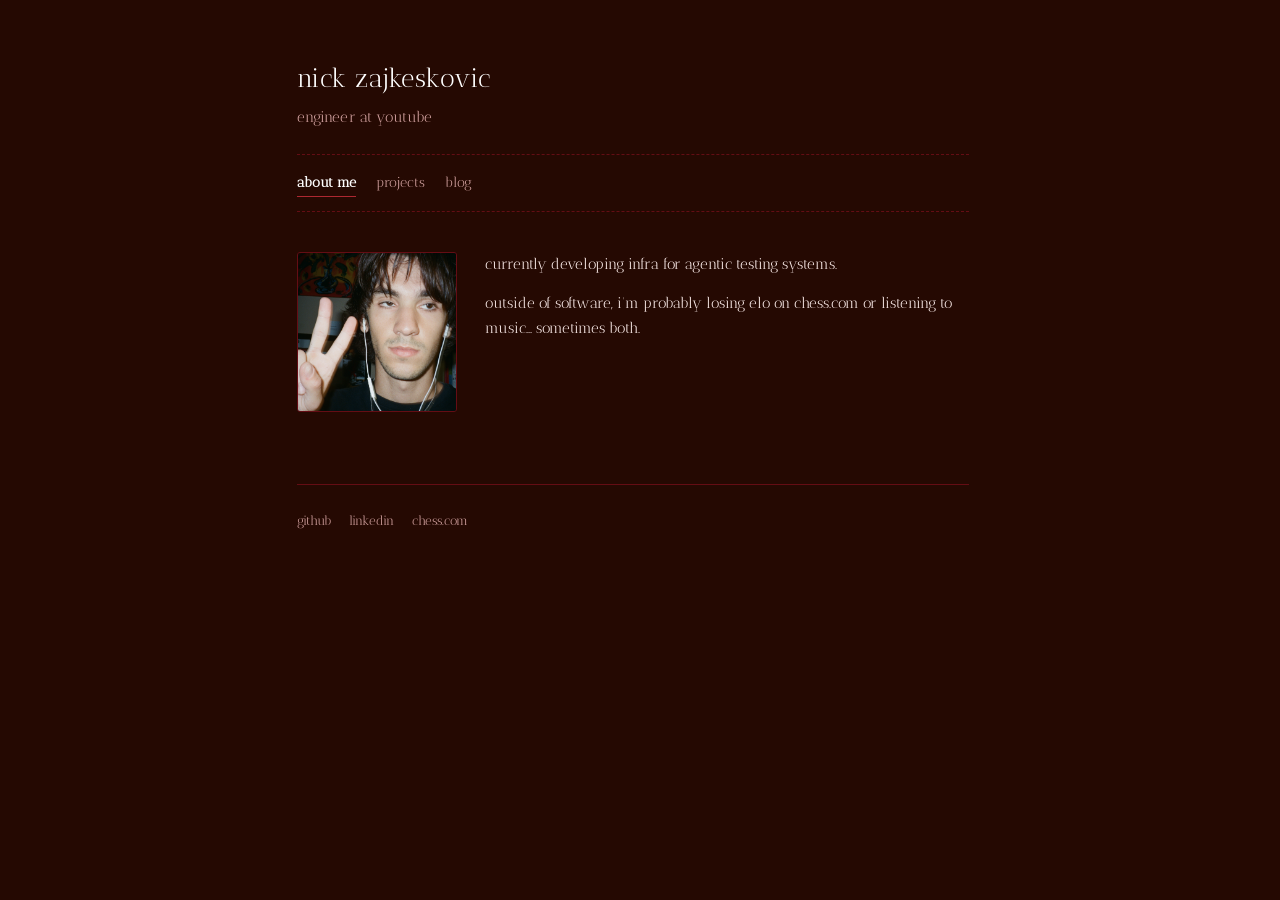
==== commit bbaa0618: "changes" ====
--- a/docs/index.html
+++ b/docs/index.html
@@ -44,7 +44,7 @@
               currently developing infra for agentic testing systems.
             </p>
             <p>
-              outside of software, i'm probably either losing elo on chess.com or listening to music.
+              outside of software, i'm probably losing elo on chess.com or listening to music... sometimes both.
             </p>
           </div>
         </div>
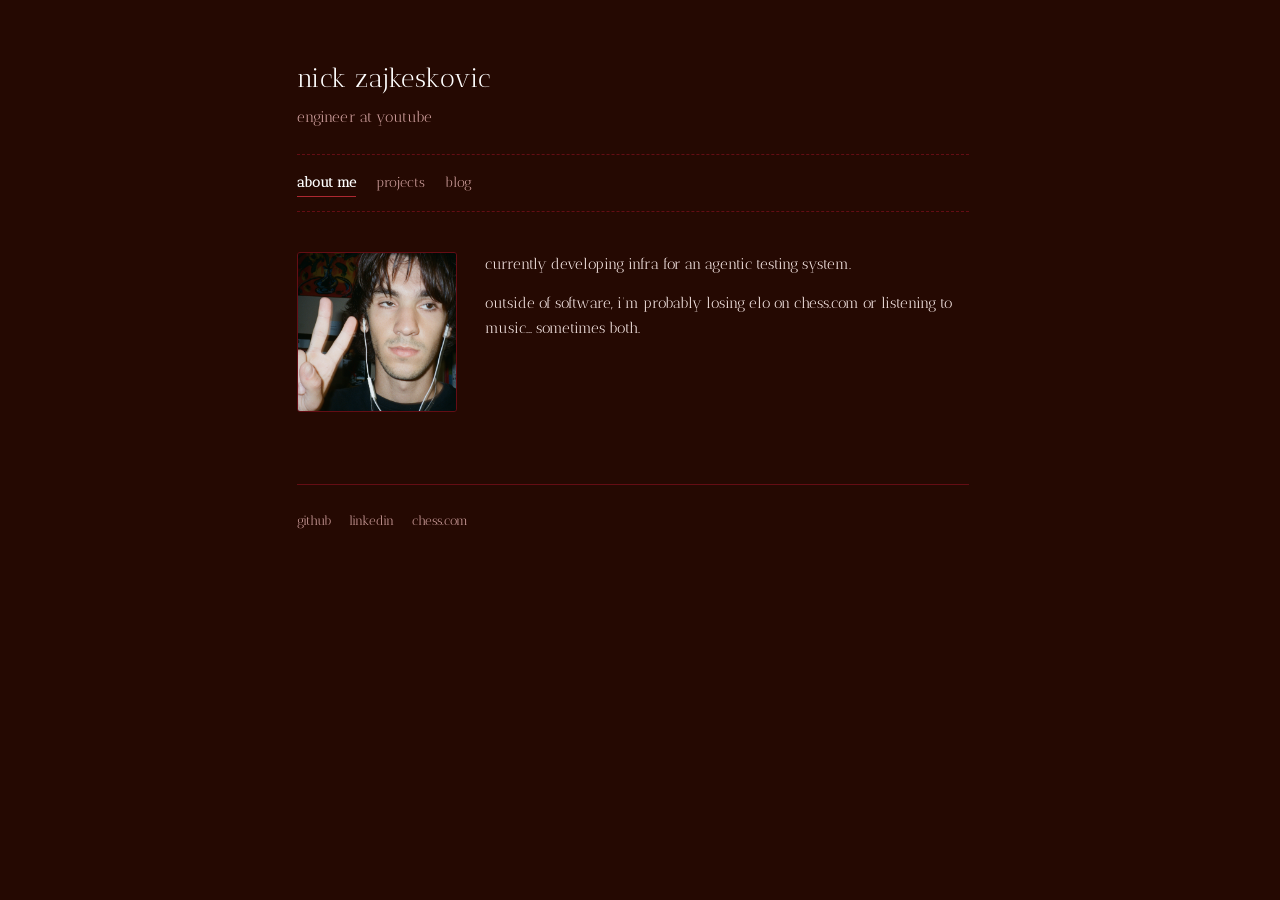
==== commit 75b60cfe: "changes" ====
--- a/docs/index.html
+++ b/docs/index.html
@@ -3,7 +3,7 @@
 <head>
   <meta charset="UTF-8" />
   <meta name="viewport" content="width=device-width, initial-scale=1" />
-  <title>nick zajkeskovic // about</title>
+  <title>nick zajkeskovic</title>
   <meta name="description" content="Nick Zajkeskovic - Software Engineer at YouTube. Building ML systems, exploratory interfaces, and spatial computing tools." />
   <link rel="icon" href="img/favicon.jpg" />
 
@@ -41,7 +41,7 @@
 
           <div class="about-bio-text">
             <p>
-              currently developing infra for agentic testing systems.
+              currently developing infra for an agentic testing system.
             </p>
             <p>
               outside of software, i'm probably losing elo on chess.com or listening to music... sometimes both.
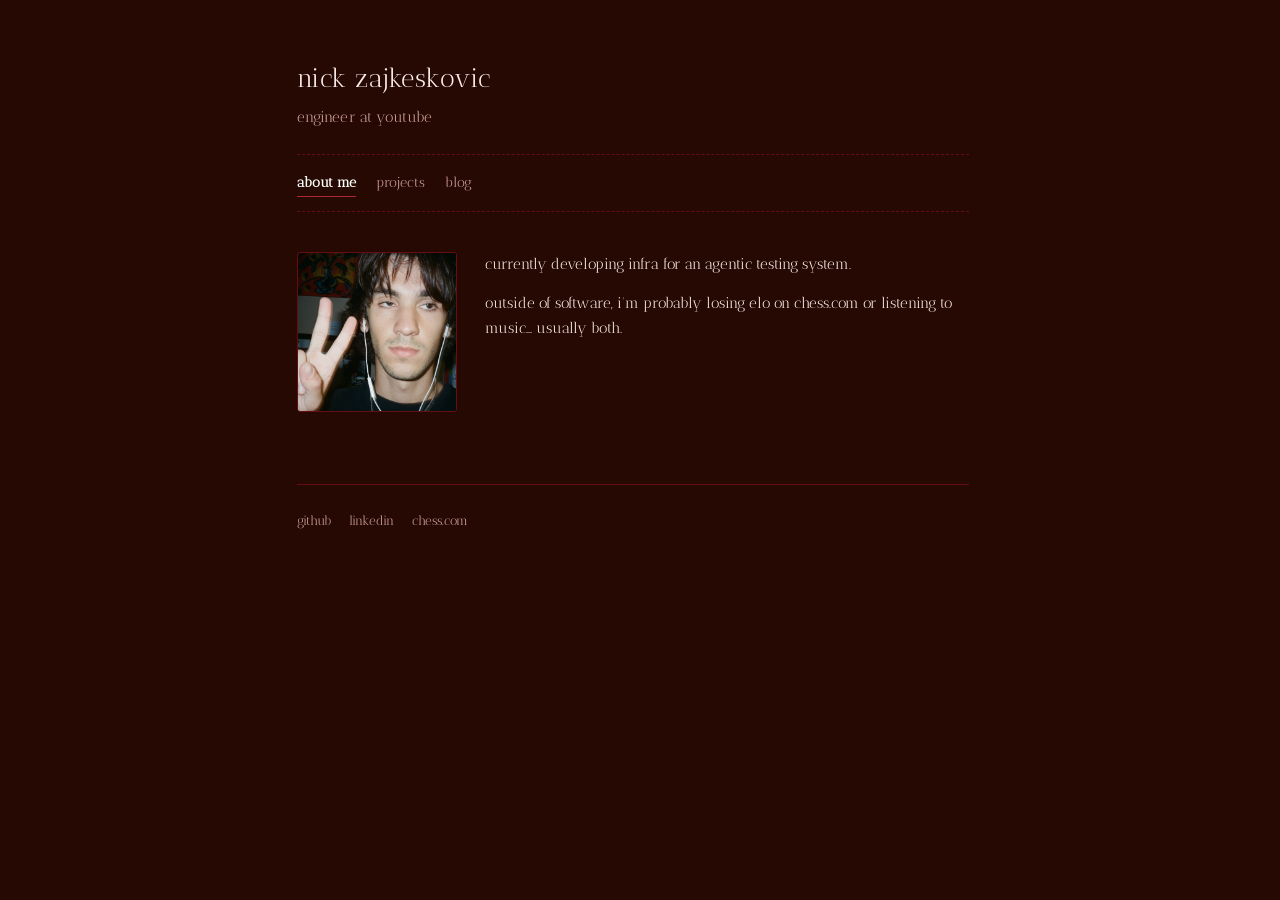
==== commit 5a84d58e: "bigger changes" ====
--- a/docs/index.html
+++ b/docs/index.html
@@ -4,10 +4,8 @@
   <meta charset="UTF-8" />
   <meta name="viewport" content="width=device-width, initial-scale=1" />
   <title>nick zajkeskovic</title>
-  <meta name="description" content="Nick Zajkeskovic - Software Engineer at YouTube. Building ML systems, exploratory interfaces, and spatial computing tools." />
   <link rel="icon" href="img/favicon.jpg" />
 
-  <!-- Google Fonts: Antic Didone & JetBrains Mono -->
   <link rel="preconnect" href="https://fonts.googleapis.com" />
   <link rel="preconnect" href="https://fonts.gstatic.com" crossorigin />
   <link href="https://fonts.googleapis.com/css2?family=Antic+Didone&family=JetBrains+Mono:ital,wght@0,300..700;1,300..700&display=swap" rel="stylesheet" />
@@ -17,10 +15,9 @@
 <body>
 
   <div class="page-wrapper">
-    <!-- Header -->
     <header class="site-header">
       <div class="hero-identity">
-        <h1 class="name"><a href="index.html">nick zajkeskovic</a></h1>
+        <h1 class="name">nick zajkeskovic</h1>
         <p class="role">engineer at youtube</p>
       </div>
 
@@ -32,11 +29,10 @@
     </header>
 
     <main>
-      <!-- About Section -->
       <section class="section">
         <div class="about-intro-grid">
-          <div class="about-portrait-wrap photo-card" data-src="img/me.JPG" data-caption="nick zajkeskovic // self portrait">
-            <img src="img/me.jpg" alt="Nick Zajkeskovic portrait" loading="lazy" />
+          <div class="about-portrait-wrap photo-card" data-src="img/me.JPG">
+            <img src="img/me.jpg"/>
           </div>
 
           <div class="about-bio-text">
@@ -44,7 +40,7 @@
               currently developing infra for an agentic testing system.
             </p>
             <p>
-              outside of software, i'm probably losing elo on chess.com or listening to music... sometimes both.
+              outside of software, i'm probably losing elo on chess.com or listening to music... usually both.
             </p>
           </div>
         </div>
@@ -52,7 +48,6 @@
 
     </main>
 
-    <!-- Footer -->
     <footer class="site-footer">
       <div class="connect-links">
         <a class="connect-link" href="https://github.com/nzajk" target="_blank" rel="noopener noreferrer">
--- a/docs/styles.css
+++ b/docs/styles.css
@@ -95,6 +95,7 @@
   background-color: var(--bg);
   color: var(--text);
   transition: background-color 0.2s ease, color 0.2s ease;
+  cursor: crosshair;
 }
 
 ::selection {
@@ -112,7 +113,6 @@
   text-decoration: underline;
   text-decoration-thickness: 1px;
   text-underline-offset: 3px;
-  cursor: pointer;
   transition: opacity 0.15s ease, color 0.15s ease;
 }
 
@@ -390,7 +390,6 @@
   border-radius: var(--radius);
   overflow: hidden;
   background: var(--bg-card);
-  cursor: pointer;
   aspect-ratio: 1 / 1;
 }
 
@@ -400,7 +399,6 @@
   object-fit: cover;
   display: block;
   filter: grayscale(20%);
-  transition: transform 0.3s ease, filter 0.3s ease;
 }
 
 .photo-card-info {
@@ -414,7 +412,6 @@
   font-size: 0.72rem;
   opacity: 0;
   transform: translateY(4px);
-  transition: opacity 0.2s ease, transform 0.2s ease;
 }
 
 /* ==========================================================================
@@ -438,7 +435,7 @@
   border: 1px solid var(--border);
   border-radius: var(--radius);
   background: var(--bg-card);
-  padding: 24px;
+  padding: 20px;
   transition: border-color 0.2s ease, box-shadow 0.2s ease;
 }
 
@@ -493,7 +490,6 @@
   align-items: center;
   justify-content: center;
   position: relative;
-  cursor: pointer;
 }
 
 .project-horizontal .project-media-wrap img {
@@ -504,10 +500,6 @@
   display: block;
   background-color: var(--bg-subtle);
   transition: transform 0.25s ease;
-}
-
-.project-horizontal:hover .project-media-wrap img {
-  transform: scale(1.02);
 }
 
 .project-content-col {
@@ -581,7 +573,6 @@
   display: flex;
   align-items: center;
   justify-content: center;
-  cursor: pointer;
 }
 
 .project-media-wrap img {
@@ -831,106 +822,4 @@
 .footer-nav a {
   color: var(--text-faint);
   text-decoration: none;
-}
-
-/* ==========================================================================
-   Lightbox Modal
-   ========================================================================== */
-
-.lightbox-modal {
-  position: fixed;
-  inset: 0;
-  background-color: var(--overlay-bg);
-  backdrop-filter: blur(8px);
-  -webkit-backdrop-filter: blur(8px);
-  z-index: 1000;
-  display: flex;
-  flex-direction: column;
-  justify-content: center;
-  align-items: center;
-  padding: 24px;
-  opacity: 0;
-  pointer-events: none;
-  transition: opacity 0.22s ease;
-}
-
-.lightbox-modal.active {
-  opacity: 1;
-  pointer-events: auto;
-}
-
-.lightbox-content {
-  max-width: 90vw;
-  max-height: 82vh;
-  display: flex;
-  flex-direction: column;
-  align-items: center;
-  position: relative;
-}
-
-.lightbox-img {
-  max-width: 100%;
-  max-height: 75vh;
-  object-fit: contain;
-  border: 1px solid rgba(255, 255, 255, 0.15);
-  box-shadow: 0 12px 48px rgba(0, 0, 0, 0.6);
-  border-radius: var(--radius);
-}
-
-.lightbox-meta {
-  margin-top: 14px;
-  display: flex;
-  justify-content: space-between;
-  align-items: center;
-  width: 100%;
-  color: #fff;
-  font-size: 0.82rem;
-}
-
-.lightbox-caption {
-  color: #e2e8f0;
-}
-
-.lightbox-controls {
-  position: absolute;
-  top: 20px;
-  right: 20px;
-  display: flex;
-  gap: 12px;
-  z-index: 1010;
-}
-
-.lightbox-btn {
-  background: rgba(255, 255, 255, 0.1);
-  border: 1px solid rgba(255, 255, 255, 0.2);
-  color: #fff;
-  padding: 6px 12px;
-  border-radius: var(--radius);
-  font-size: 0.8rem;
-  transition: background 0.15s ease;
-}
-
-.lightbox-btn:hover {
-  background: rgba(255, 255, 255, 0.25);
-}
-
-.lightbox-nav-btn {
-  position: absolute;
-  top: 50%;
-  transform: translateY(-50%);
-  background: rgba(0, 0, 0, 0.45);
-  border: 1px solid rgba(255, 255, 255, 0.15);
-  color: #fff;
-  padding: 12px 14px;
-  font-size: 1.1rem;
-  border-radius: var(--radius);
-  cursor: pointer;
-  transition: background 0.15s ease;
-}
-
-.lightbox-nav-btn:hover {
-  background: rgba(0, 0, 0, 0.8);
-}
-
-.lightbox-prev { left: 24px; }
-.lightbox-next { right: 24px; }
+}
